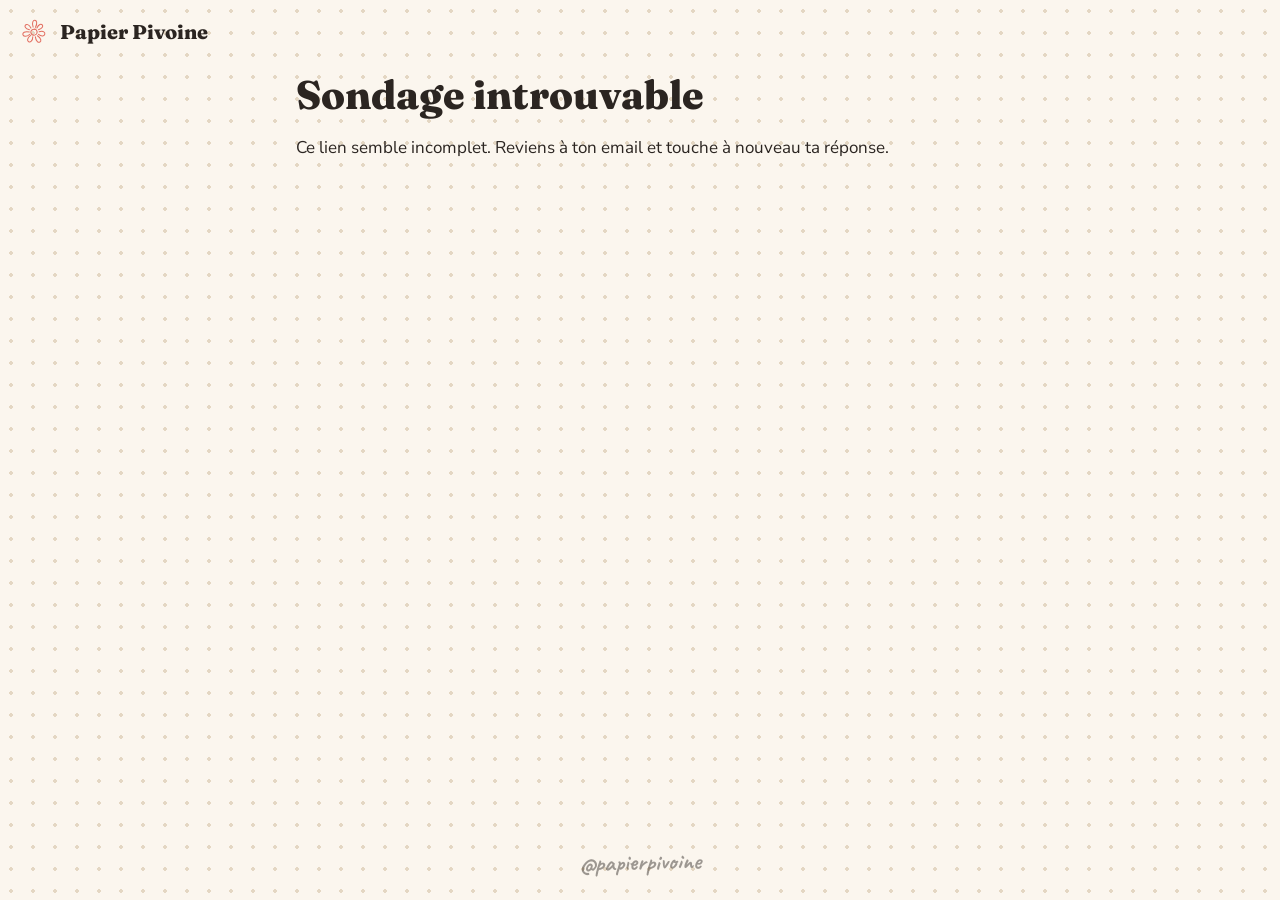
==== sondage.html @ 4c8d3699 "Add one-click polls for Kit emails Each answer in an email links to sondage.html, which records the " ====
<!doctype html>
<html lang="fr">
<head>
  <meta charset="utf-8">
  <meta name="viewport" content="width=device-width, initial-scale=1, viewport-fit=cover">
  <title>Papier Pivoine · sondage</title>
  <meta name="robots" content="noindex">
  <meta name="referrer" content="no-referrer">
  <meta name="theme-color" content="#FBF6EE">
  <link rel="icon" href="icons/icon.svg" type="image/svg+xml">
  <link rel="preconnect" href="https://fonts.googleapis.com">
  <link rel="preconnect" href="https://fonts.gstatic.com" crossorigin>
  <link href="https://fonts.googleapis.com/css2?family=Caveat:wght@700&family=Fraunces:ital,wght@0,800;1,600&family=Nunito+Sans:wght@400;700;800&display=swap" rel="stylesheet">
  <link rel="stylesheet" href="css/app.css">
</head>
<body>
  <header class="top">
    <a href="./" class="brand">
      <svg class="peony" viewBox="0 0 120 120" aria-hidden="true"><use href="#peony"/></svg>
      <span>Papier Pivoine</span>
    </a>
  </header>

  <main id="poll" tabindex="-1" aria-live="polite">
    <p class="hand">un instant…</p>
  </main>

  <footer class="foot">
    <span class="sign">@papierpivoine</span>
  </footer>

  <svg width="0" height="0" style="position:absolute" aria-hidden="true">
    <symbol id="peony" viewBox="0 0 120 120">
      <path fill="none" stroke="#E26D5F" stroke-width="3.4" stroke-linecap="round" stroke-linejoin="round"
        d="M62.7,49.8 C66.1,48.3 73.1,61.7 69.5,62.6 C71.8,66.2 60.0,73.3 57.4,69.7 C53.2,71.8 46.4,60.3 50.3,57.4 C49.8,53.3 61.7,47.9 62.7,51.8 M57.1,43.6 C46.3,12.7 80.5,14.0 65.0,44.5 M69.6,46.7 C81.8,18.7 103.5,44.8 74.8,52.4 M77.3,59.3 C107.0,50.6 98.2,86.2 75.1,67.9 M71.5,72.6 C98.7,90.0 68.7,109.6 64.6,76.1 M56.0,75.8 C55.5,106.4 22.2,90.6 49.0,71.4 M46.0,67.6 C19.3,88.3 11.6,52.1 44.5,60.0 M44.9,52.5 C15.6,45.7 36.2,19.9 49.7,47.0"/>
    </symbol>
  </svg>

  <script src="js/poll.js"></script>
</body>
</html>
---- css/app.css ----
/* Papier Pivoine palette (social media palette, see brand kit) */
:root {
  --paper: #FBF6EE;
  --dot: #E4D7C3;
  --ink: #2B2521;
  --pink: #E26D5F;
  --mustard: #F2C66D;
  --blue: #AFC2D8;
  --apricot: #EDBB85;
  --steam: #9AA8B8;
  --green: #A9B97F;
  --brown: #9C6B4A;
  --card: #FFFDF9;
  --radius: 18px;
}

* { box-sizing: border-box; }

html { -webkit-text-size-adjust: 100%; }

body {
  margin: 0;
  min-height: 100vh;
  display: flex;
  flex-direction: column;
  color: var(--ink);
  font: 400 17px/1.5 "Nunito Sans", system-ui, sans-serif;
  background-color: var(--paper);
  background-image: radial-gradient(var(--dot) 1.6px, transparent 1.7px);
  background-size: 22px 22px;
}

a { color: inherit; }

h1, h2, h3 {
  font-family: "Fraunces", Georgia, serif;
  font-weight: 800;
  line-height: 1.15;
  margin: 0 0 .4em;
}
h1 { font-size: clamp(28px, 7vw, 40px); }
h2 { font-size: 24px; }
h3 { font-size: 19px; }

mark {
  background: linear-gradient(transparent 45%, var(--mustard) 45%, var(--mustard) 90%, transparent 90%);
  color: inherit;
  padding: 0 .1em;
}

.hand { font-family: "Caveat", cursive; font-weight: 700; font-size: 22px; line-height: 1.2; }
.title-it { font-family: "Fraunces", Georgia, serif; font-style: italic; font-weight: 600; }

.top {
  display: flex;
  align-items: center;
  padding: 14px 16px;
  padding-top: max(14px, env(safe-area-inset-top));
}
.brand {
  display: flex; align-items: center; gap: 8px;
  text-decoration: none;
  font-family: "Fraunces", Georgia, serif; font-weight: 800; font-size: 20px;
}
.peony { width: 36px; height: 36px; }

main {
  flex: 1;
  width: 100%;
  max-width: 720px;
  margin: 0 auto;
  padding: 8px 16px 32px;
  outline: none;
}

.foot { text-align: center; padding: 16px 16px max(20px, env(safe-area-inset-bottom)); }
.sign {
  font-family: "Caveat", cursive; font-weight: 700; font-size: 24px;
  opacity: .45; display: inline-block; transform: rotate(-1.5deg);
}

.intro { margin: 8px 0 24px; }
.intro p { margin: 0; }

/* Shelf */
.shelf {
  display: grid;
  grid-template-columns: repeat(auto-fill, minmax(150px, 1fr));
  gap: 20px;
  margin-bottom: 32px;
}
.book {
  display: flex; flex-direction: column; gap: 8px;
  text-decoration: none;
}
.cover {
  position: relative;
  aspect-ratio: 6 / 9;
  border-radius: 6px 10px 10px 6px;
  overflow: hidden;
  box-shadow: 0 8px 18px rgba(43, 37, 33, .18);
  transform: rotate(-1.5deg);
  transition: transform .2s ease;
}
.book:nth-child(2n) .cover { transform: rotate(1.2deg); }
.book:hover .cover, .book:focus-visible .cover { transform: rotate(0) translateY(-3px); }
.cover img { width: 100%; height: 100%; object-fit: cover; display: block; }
.cover .fallback {
  position: absolute; inset: 0;
  display: flex; align-items: center; justify-content: center; text-align: center;
  padding: 12px;
  color: var(--card);
  font-family: "Fraunces", Georgia, serif; font-weight: 800; font-size: 20px;
  text-shadow: 0 1px 2px rgba(0, 0, 0, .25);
}
.book .meta { font-size: 14px; }
.book .meta strong { display: block; font-family: "Fraunces", Georgia, serif; font-style: italic; font-weight: 600; font-size: 17px; }
.badge {
  display: inline-block;
  font-size: 13px; font-weight: 800;
  padding: 2px 10px; border-radius: 99px;
  background: var(--mustard);
}
.badge.locked { background: var(--dot); }

.soon .cover {
  background: var(--card);
  border: 2px dashed var(--dot);
  box-shadow: none;
  display: flex; align-items: center; justify-content: center;
}

/* Cards and buttons */
.card {
  background: var(--card);
  border: 2px solid var(--ink);
  border-radius: var(--radius);
  padding: 18px;
  margin-bottom: 18px;
}
.btn {
  display: inline-flex; align-items: center; justify-content: center; gap: 6px;
  min-height: 46px;
  padding: 10px 22px;
  border: 0; border-radius: 99px;
  background: var(--pink); color: #fff;
  font: 800 16px/1 "Nunito Sans", system-ui, sans-serif;
  text-decoration: none;
  cursor: pointer;
  box-shadow: 0 4px 10px rgba(226, 109, 95, .3);
}
.btn.ghost { background: transparent; color: var(--ink); border: 2px solid var(--ink); box-shadow: none; }
.btn:disabled { opacity: .5; cursor: default; }

input[type=text], textarea {
  width: 100%;
  font: inherit;
  color: var(--ink);
  background: var(--paper);
  border: 2px solid var(--ink);
  border-radius: 12px;
  padding: 12px 14px;
}
textarea { min-height: 160px; resize: vertical; font-family: "Caveat", cursive; font-weight: 700; font-size: 24px; line-height: 1.3; }
label { display: block; font-weight: 700; margin-bottom: 8px; }
.row { display: flex; gap: 10px; flex-wrap: wrap; align-items: center; margin-top: 12px; }
.error { color: var(--pink); font-weight: 700; }
.muted { opacity: .7; font-size: 15px; }

.back { display: inline-block; margin-bottom: 14px; font-weight: 700; text-decoration: none; }

.book-head { display: flex; gap: 18px; align-items: center; margin-bottom: 20px; }
.book-head .cover { width: 110px; flex: none; }

/* Activity tiles */
.tiles { display: grid; grid-template-columns: repeat(2, 1fr); gap: 14px; margin-bottom: 24px; }
.tile {
  background: var(--card);
  border: 2px solid var(--ink);
  border-radius: var(--radius);
  padding: 16px;
  text-decoration: none;
  min-height: 110px;
  display: flex; flex-direction: column; justify-content: space-between;
}
.tile:nth-child(1) { background: #F6DCD4; }
.tile:nth-child(2) { background: #F8E7BF; }
.tile:nth-child(3) { background: #DDE5EF; }
.tile:nth-child(4) { background: #E3E8D3; }
.tile h3 { margin: 0; }

.list { list-style: none; padding: 0; margin: 0; }
.list li { padding: 12px 0; border-bottom: 2px dotted var(--dot); }
.list li:last-child { border-bottom: 0; }

.cta {
  text-align: center;
  padding: 24px 18px;
  border-top: 2px dotted var(--dot);
  margin-top: 8px;
}

/* Coloring */
.coloring-wrap { background: #fff; border: 2px solid var(--ink); border-radius: var(--radius); padding: 8px; }
.coloring-wrap svg { width: 100%; height: auto; display: block; touch-action: manipulation; }
.coloring-wrap [data-region] { cursor: pointer; }
.swatches { display: flex; flex-wrap: wrap; gap: 10px; margin: 14px 0; }
.swatch {
  width: 40px; height: 40px; border-radius: 50%;
  border: 2px solid var(--ink);
  cursor: pointer;
}
.swatch[aria-pressed=true] { outline: 3px solid var(--ink); outline-offset: 3px; }

/* Word search */
.ws-grid {
  display: grid;
  gap: 3px;
  user-select: none; -webkit-user-select: none;
  touch-action: none;
  max-width: 480px;
  margin: 0 auto;
}
.ws-cell {
  aspect-ratio: 1;
  display: flex; align-items: center; justify-content: center;
  background: var(--card);
  border-radius: 6px;
  font-weight: 800;
  font-size: clamp(13px, 4vw, 20px);
}
.ws-cell.sel { background: var(--blue); }
.ws-cell.found { background: var(--mustard); }
.ws-words { display: flex; flex-wrap: wrap; gap: 8px; margin: 16px 0; padding: 0; list-style: none; }
.ws-words li { padding: 4px 12px; border-radius: 99px; border: 2px solid var(--ink); font-weight: 700; font-size: 15px; }
.ws-words li.found { background: var(--mustard); text-decoration: line-through; }

.saved { font-family: "Caveat", cursive; font-weight: 700; font-size: 20px; opacity: 0; transition: opacity .3s; }
.saved.show { opacity: .7; }

/* Polls (sondage.html) */
.poll-options { list-style: none; padding: 0; margin: 14px 0 10px; display: grid; gap: 10px; }
.poll-option {
  position: relative; overflow: hidden;
  display: flex; align-items: center; justify-content: space-between; gap: 12px;
  width: 100%; min-height: 52px;
  padding: 12px 16px;
  background: var(--paper); color: var(--ink);
  border: 2px solid var(--ink); border-radius: 14px;
  font: 700 16px/1.3 "Nunito Sans", system-ui, sans-serif;
  text-align: left;
  cursor: pointer;
}
.poll-option:disabled { cursor: progress; opacity: .7; }
.poll-option.mine { border-color: var(--pink); box-shadow: 0 0 0 2px var(--pink); }
.poll-option.mine .poll-label::after { content: " ✓"; color: var(--pink); }
.poll-bar { position: absolute; inset: 0 auto 0 0; background: var(--mustard); opacity: .55; transition: width .5s ease; }
.poll-option.mine .poll-bar { background: #F6DCD4; opacity: 1; }
.poll-label, .poll-pct { position: relative; }
.poll-pct { font-weight: 800; white-space: nowrap; }
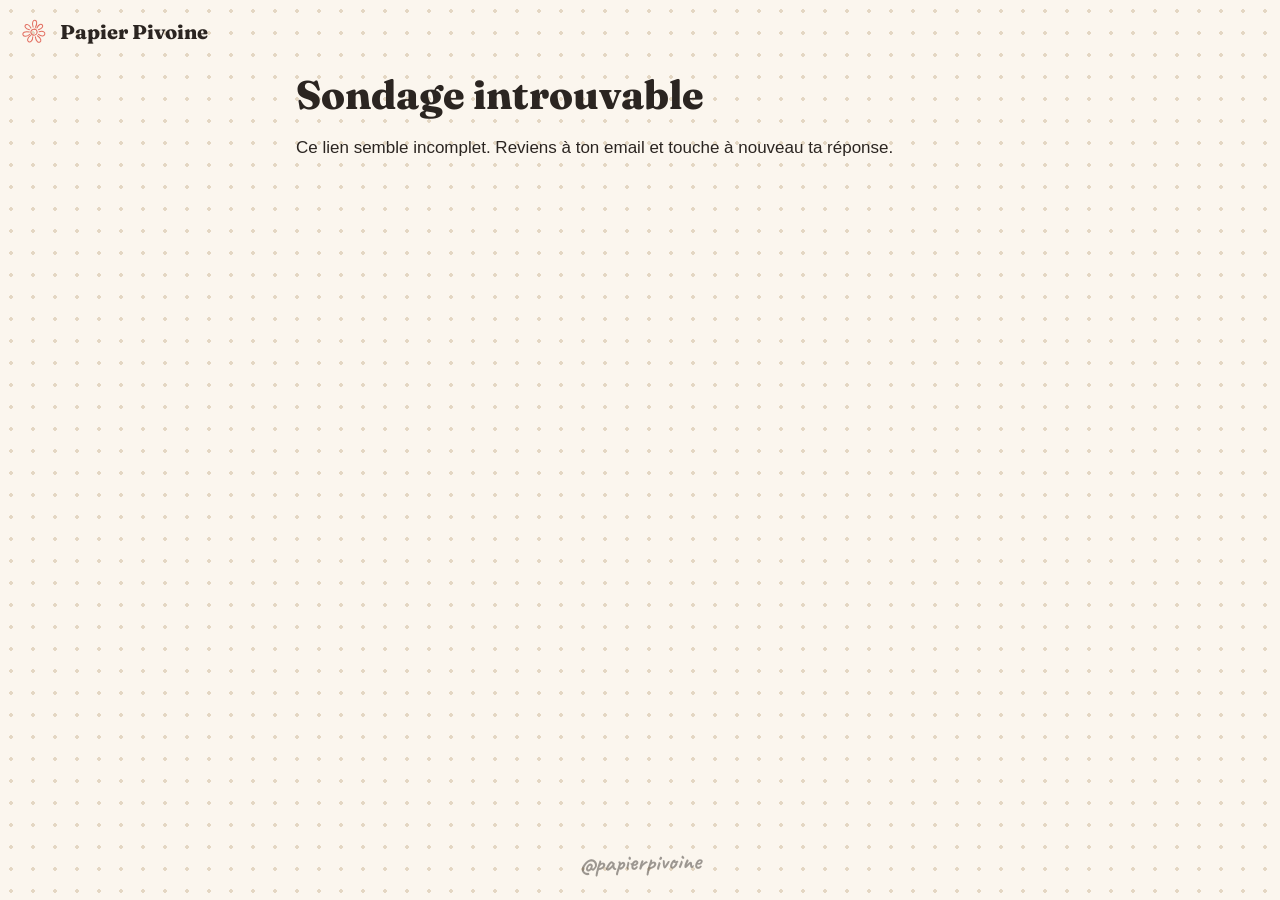
==== commit 3d13f777: "Open the text box at once for the free-text answer, thank only after sending - A link with t=1 (adde" ====
--- a/sondage.html
+++ b/sondage.html
@@ -10,12 +10,16 @@
   <link rel="icon" href="icons/icon.svg" type="image/svg+xml">
   <link rel="preconnect" href="https://fonts.googleapis.com">
   <link rel="preconnect" href="https://fonts.gstatic.com" crossorigin>
-  <link href="https://fonts.googleapis.com/css2?family=Caveat:wght@700&family=Fraunces:ital,wght@0,800;1,600&family=Nunito+Sans:wght@400;700;800&display=swap" rel="stylesheet">
+  <!-- Fonts load without holding up the page; the vote request starts first. -->
+  <link href="https://fonts.googleapis.com/css2?family=Caveat:wght@700&family=Fraunces:ital,wght@0,800;1,600&display=swap" rel="stylesheet" media="print" onload="this.media='all'">
+  <link rel="preconnect" href="https://script.google.com">
+  <link rel="preconnect" href="https://script.googleusercontent.com">
   <link rel="stylesheet" href="css/app.css">
+  <link rel="preload" href="data/sondage.json" as="fetch" crossorigin>
 </head>
 <body>
   <header class="top">
-    <a href="./" class="brand">
+    <a href="https://papierpivoine.fr/" class="brand">
       <svg class="peony" viewBox="0 0 120 120" aria-hidden="true"><use href="#peony"/></svg>
       <span>Papier Pivoine</span>
     </a>
--- a/css/app.css
+++ b/css/app.css
@@ -24,7 +24,7 @@
   display: flex;
   flex-direction: column;
   color: var(--ink);
-  font: 400 17px/1.5 "Nunito Sans", system-ui, sans-serif;
+  font: 400 17px/1.5 "Helvetica Neue", Helvetica, Arial, sans-serif;
   background-color: var(--paper);
   background-image: radial-gradient(var(--dot) 1.6px, transparent 1.7px);
   background-size: 22px 22px;
@@ -79,58 +79,7 @@
   opacity: .45; display: inline-block; transform: rotate(-1.5deg);
 }
 
-.intro { margin: 8px 0 24px; }
-.intro p { margin: 0; }
-
-/* Shelf */
-.shelf {
-  display: grid;
-  grid-template-columns: repeat(auto-fill, minmax(150px, 1fr));
-  gap: 20px;
-  margin-bottom: 32px;
-}
-.book {
-  display: flex; flex-direction: column; gap: 8px;
-  text-decoration: none;
-}
-.cover {
-  position: relative;
-  aspect-ratio: 6 / 9;
-  border-radius: 6px 10px 10px 6px;
-  overflow: hidden;
-  box-shadow: 0 8px 18px rgba(43, 37, 33, .18);
-  transform: rotate(-1.5deg);
-  transition: transform .2s ease;
-}
-.book:nth-child(2n) .cover { transform: rotate(1.2deg); }
-.book:hover .cover, .book:focus-visible .cover { transform: rotate(0) translateY(-3px); }
-.cover img { width: 100%; height: 100%; object-fit: cover; display: block; }
-.cover .fallback {
-  position: absolute; inset: 0;
-  display: flex; align-items: center; justify-content: center; text-align: center;
-  padding: 12px;
-  color: var(--card);
-  font-family: "Fraunces", Georgia, serif; font-weight: 800; font-size: 20px;
-  text-shadow: 0 1px 2px rgba(0, 0, 0, .25);
-}
-.book .meta { font-size: 14px; }
-.book .meta strong { display: block; font-family: "Fraunces", Georgia, serif; font-style: italic; font-weight: 600; font-size: 17px; }
-.badge {
-  display: inline-block;
-  font-size: 13px; font-weight: 800;
-  padding: 2px 10px; border-radius: 99px;
-  background: var(--mustard);
-}
-.badge.locked { background: var(--dot); }
-
-.soon .cover {
-  background: var(--card);
-  border: 2px dashed var(--dot);
-  box-shadow: none;
-  display: flex; align-items: center; justify-content: center;
-}
-
-/* Cards and buttons */
+/* Cards */
 .card {
   background: var(--card);
   border: 2px solid var(--ink);
@@ -138,123 +87,69 @@
   padding: 18px;
   margin-bottom: 18px;
 }
-.btn {
-  display: inline-flex; align-items: center; justify-content: center; gap: 6px;
-  min-height: 46px;
-  padding: 10px 22px;
-  border: 0; border-radius: 99px;
-  background: var(--pink); color: #fff;
-  font: 800 16px/1 "Nunito Sans", system-ui, sans-serif;
-  text-decoration: none;
-  cursor: pointer;
-  box-shadow: 0 4px 10px rgba(226, 109, 95, .3);
-}
-.btn.ghost { background: transparent; color: var(--ink); border: 2px solid var(--ink); box-shadow: none; }
-.btn:disabled { opacity: .5; cursor: default; }
-
-input[type=text], textarea {
-  width: 100%;
-  font: inherit;
-  color: var(--ink);
-  background: var(--paper);
-  border: 2px solid var(--ink);
-  border-radius: 12px;
-  padding: 12px 14px;
-}
-textarea { min-height: 160px; resize: vertical; font-family: "Caveat", cursive; font-weight: 700; font-size: 24px; line-height: 1.3; }
-label { display: block; font-weight: 700; margin-bottom: 8px; }
-.row { display: flex; gap: 10px; flex-wrap: wrap; align-items: center; margin-top: 12px; }
 .error { color: var(--pink); font-weight: 700; }
 .muted { opacity: .7; font-size: 15px; }
 
-.back { display: inline-block; margin-bottom: 14px; font-weight: 700; text-decoration: none; }
-
-.book-head { display: flex; gap: 18px; align-items: center; margin-bottom: 20px; }
-.book-head .cover { width: 110px; flex: none; }
-
-/* Activity tiles */
-.tiles { display: grid; grid-template-columns: repeat(2, 1fr); gap: 14px; margin-bottom: 24px; }
-.tile {
-  background: var(--card);
-  border: 2px solid var(--ink);
-  border-radius: var(--radius);
-  padding: 16px;
-  text-decoration: none;
-  min-height: 110px;
-  display: flex; flex-direction: column; justify-content: space-between;
+/* Polls (sondage.html): same look as the poll in the emails */
+.poll-card {
+  background: #FBF4EF;
+  border: 2px solid var(--pink);
+  border-radius: 20px;
+  padding: 26px 18px 20px;
+  margin: 8px 0 18px;
+  text-align: center;
+  font-family: "Helvetica Neue", Helvetica, Arial, sans-serif;
 }
-.tile:nth-child(1) { background: #F6DCD4; }
-.tile:nth-child(2) { background: #F8E7BF; }
-.tile:nth-child(3) { background: #DDE5EF; }
-.tile:nth-child(4) { background: #E3E8D3; }
-.tile h3 { margin: 0; }
-
-.list { list-style: none; padding: 0; margin: 0; }
-.list li { padding: 12px 0; border-bottom: 2px dotted var(--dot); }
-.list li:last-child { border-bottom: 0; }
-
-.cta {
-  text-align: center;
-  padding: 24px 18px;
-  border-top: 2px dotted var(--dot);
-  margin-top: 8px;
+.poll-intro {
+  margin: 0 0 12px;
+  color: var(--pink);
+  font-size: 14px; letter-spacing: .14em; text-transform: uppercase;
 }
-
-/* Coloring */
-.coloring-wrap { background: #fff; border: 2px solid var(--ink); border-radius: var(--radius); padding: 8px; }
-.coloring-wrap svg { width: 100%; height: auto; display: block; touch-action: manipulation; }
-.coloring-wrap [data-region] { cursor: pointer; }
-.swatches { display: flex; flex-wrap: wrap; gap: 10px; margin: 14px 0; }
-.swatch {
-  width: 40px; height: 40px; border-radius: 50%;
-  border: 2px solid var(--ink);
-  cursor: pointer;
-}
-.swatch[aria-pressed=true] { outline: 3px solid var(--ink); outline-offset: 3px; }
-
-/* Word search */
-.ws-grid {
-  display: grid;
-  gap: 3px;
-  user-select: none; -webkit-user-select: none;
-  touch-action: none;
-  max-width: 480px;
-  margin: 0 auto;
-}
-.ws-cell {
-  aspect-ratio: 1;
-  display: flex; align-items: center; justify-content: center;
-  background: var(--card);
-  border-radius: 6px;
-  font-weight: 800;
-  font-size: clamp(13px, 4vw, 20px);
-}
-.ws-cell.sel { background: var(--blue); }
-.ws-cell.found { background: var(--mustard); }
-.ws-words { display: flex; flex-wrap: wrap; gap: 8px; margin: 16px 0; padding: 0; list-style: none; }
-.ws-words li { padding: 4px 12px; border-radius: 99px; border: 2px solid var(--ink); font-weight: 700; font-size: 15px; }
-.ws-words li.found { background: var(--mustard); text-decoration: line-through; }
-
-.saved { font-family: "Caveat", cursive; font-weight: 700; font-size: 20px; opacity: 0; transition: opacity .3s; }
-.saved.show { opacity: .7; }
-
-/* Polls (sondage.html) */
-.poll-options { list-style: none; padding: 0; margin: 14px 0 10px; display: grid; gap: 10px; }
+.poll-q { font-family: Georgia, "Times New Roman", serif; font-weight: 700; font-size: clamp(22px, 5.5vw, 27px); margin: 0 0 18px; }
+.poll-options { list-style: none; padding: 0; margin: 0 0 16px; display: grid; gap: 12px; }
 .poll-option {
   position: relative; overflow: hidden;
-  display: flex; align-items: center; justify-content: space-between; gap: 12px;
-  width: 100%; min-height: 52px;
-  padding: 12px 16px;
-  background: var(--paper); color: var(--ink);
-  border: 2px solid var(--ink); border-radius: 14px;
-  font: 700 16px/1.3 "Nunito Sans", system-ui, sans-serif;
+  display: flex; align-items: center; gap: 16px;
+  width: 100%; min-height: 58px;
+  padding: 14px 22px 14px 44px;
+  background: #fff; color: var(--ink);
+  border: 2px solid #EBD3CA; border-radius: 99px;
+  font: 400 18px/1.3 "Helvetica Neue", Helvetica, Arial, sans-serif;
   text-align: left;
   cursor: pointer;
 }
+.poll-option::before {
+  content: ""; position: relative; z-index: 1; flex: none;
+  width: 22px; height: 22px; border-radius: 50%;
+  border: 2.5px solid var(--pink); box-sizing: border-box;
+}
+.poll-option:hover { border-color: var(--pink); }
 .poll-option:disabled { cursor: progress; opacity: .7; }
-.poll-option.mine { border-color: var(--pink); box-shadow: 0 0 0 2px var(--pink); }
-.poll-option.mine .poll-label::after { content: " ✓"; color: var(--pink); }
-.poll-bar { position: absolute; inset: 0 auto 0 0; background: var(--mustard); opacity: .55; transition: width .5s ease; }
-.poll-option.mine .poll-bar { background: #F6DCD4; opacity: 1; }
-.poll-label, .poll-pct { position: relative; }
-.poll-pct { font-weight: 800; white-space: nowrap; }
+.poll-option.mine { border-color: var(--pink); }
+.poll-option.mine::before { background: radial-gradient(var(--pink) 0 5px, #fff 5.5px); }
+.poll-bar { position: absolute; inset: 0 auto 0 0; background: #F6DCD4; transition: width .5s ease; }
+.poll-label { position: relative; flex: 1; }
+.poll-pct { position: relative; font-weight: 700; white-space: nowrap; }
+.poll-note { margin: 0; color: #8A817C; font-size: 16px; }
+.poll-text { margin: 0 0 22px; }
+.poll-text label { display: block; margin: 0 0 10px; color: #8A817C; }
+.poll-text textarea {
+  display: block; width: 100%; margin-bottom: 12px;
+  font: 17px/1.4 "Helvetica Neue", Helvetica, Arial, sans-serif; color: var(--ink);
+  background: #fff; border: 2px solid var(--pink); border-radius: 16px; padding: 12px 16px;
+  resize: vertical;
+}
+.poll-text textarea:focus { outline: none; border-color: var(--pink); }
+.poll-sent { margin: 0 0 16px; }
+.btn {
+  display: inline-flex; align-items: center; justify-content: center;
+  min-height: 46px; padding: 10px 26px;
+  border: 0; border-radius: 99px;
+  background: var(--pink); color: #fff;
+  font: 700 16px/1 "Helvetica Neue", Helvetica, Arial, sans-serif;
+  cursor: pointer;
+}
+.btn:disabled { opacity: .5; cursor: progress; }
+@media (max-width: 420px) {
+  .poll-option { padding-left: 22px; font-size: 17px; gap: 14px; }
+}
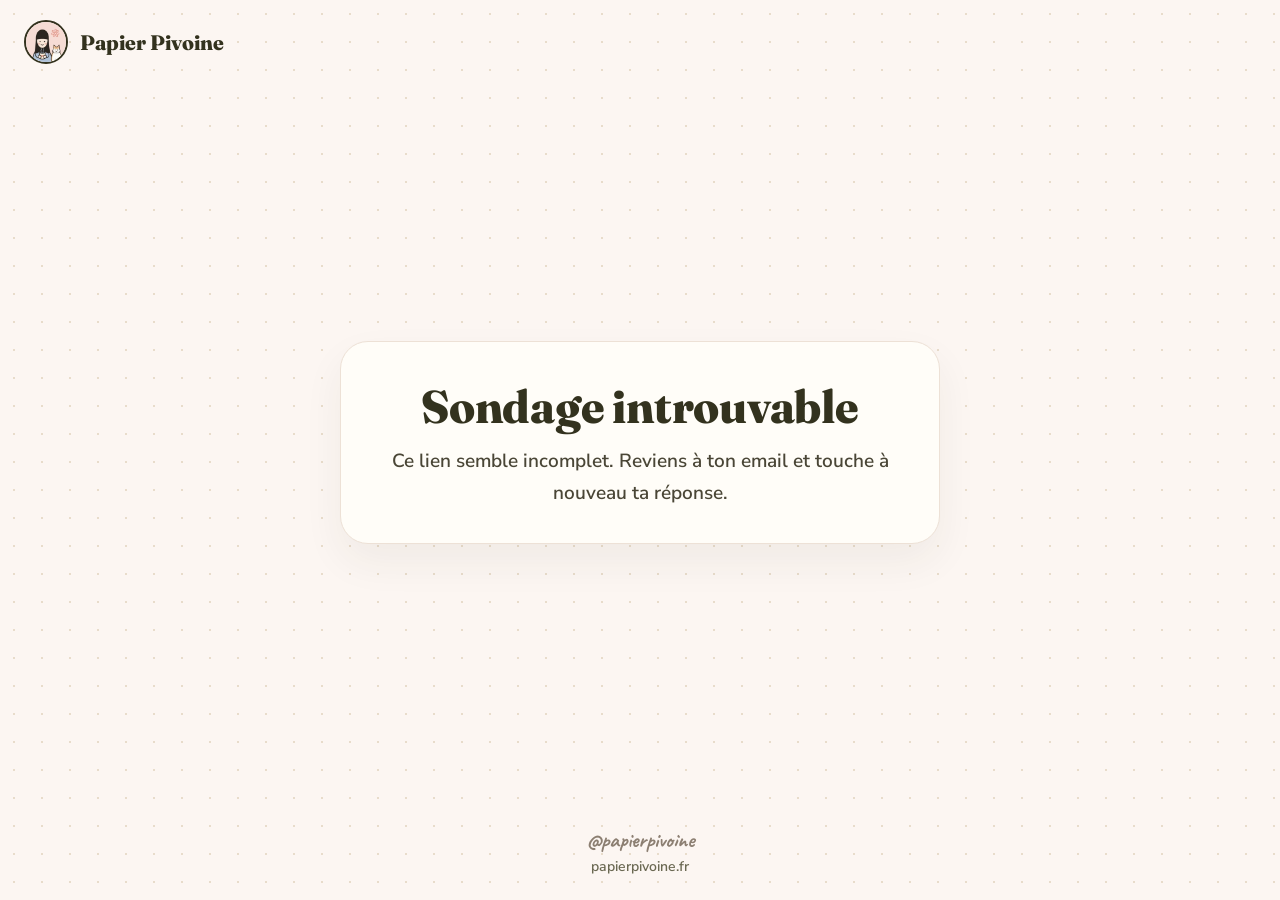
==== commit 9e6799fb: "Redesign the poll thank-you pages Apply the "pages merci" redesign to sondage.html: the website pale" ====
--- a/sondage.html
+++ b/sondage.html
@@ -3,35 +3,28 @@
 <head>
   <meta charset="utf-8">
   <meta name="viewport" content="width=device-width, initial-scale=1, viewport-fit=cover">
-  <title>Papier Pivoine · sondage</title>
+  <title>Merci · Papier Pivoine</title>
   <meta name="robots" content="noindex">
   <meta name="referrer" content="no-referrer">
-  <meta name="theme-color" content="#FBF6EE">
-  <link rel="icon" href="icons/icon.svg" type="image/svg+xml">
+  <meta name="theme-color" content="#FCF6F2">
+  <link rel="icon" href="assets/merci/logo.webp" type="image/webp">
   <link rel="preconnect" href="https://fonts.googleapis.com">
   <link rel="preconnect" href="https://fonts.gstatic.com" crossorigin>
-  <!-- Fonts load without holding up the page; the vote request starts first. -->
-  <link href="https://fonts.googleapis.com/css2?family=Caveat:wght@700&family=Fraunces:ital,wght@0,800;1,600&display=swap" rel="stylesheet" media="print" onload="this.media='all'">
+  <link href="https://fonts.googleapis.com/css2?family=Caveat:wght@600;700&family=Fraunces:opsz,wght@9..144,700;9..144,800&family=Nunito+Sans:opsz,wght@6..12,600;6..12,700;6..12,800&display=swap" rel="stylesheet">
+  <link rel="stylesheet" href="css/sondage.css">
   <link rel="preconnect" href="https://script.google.com">
   <link rel="preconnect" href="https://script.googleusercontent.com">
-  <link rel="stylesheet" href="css/app.css">
   <link rel="preload" href="data/sondage.json" as="fetch" crossorigin>
+  <link rel="preload" href="data/merci.json" as="fetch" crossorigin>
 </head>
 <body>
-  <header class="top">
-    <a href="https://papierpivoine.fr/" class="brand">
-      <svg class="peony" viewBox="0 0 120 120" aria-hidden="true"><use href="#peony"/></svg>
-      <span>Papier Pivoine</span>
-    </a>
+  <header>
+    <a href="https://papierpivoine.fr/"><img src="assets/merci/logo.webp" alt="" width="44" height="44"><span>Papier Pivoine</span></a>
   </header>
 
-  <main id="poll" tabindex="-1" aria-live="polite">
-    <p class="hand">un instant…</p>
-  </main>
+  <main><div class="card" id="poll" aria-live="polite"></div></main>
 
-  <footer class="foot">
-    <span class="sign">@papierpivoine</span>
-  </footer>
+  <footer><span class="h">@papierpivoine</span><a href="https://papierpivoine.fr/">papierpivoine.fr</a></footer>
 
   <svg width="0" height="0" style="position:absolute" aria-hidden="true">
     <symbol id="peony" viewBox="0 0 120 120">
--- a/css/sondage.css
+++ b/css/sondage.css
@@ -0,0 +1,100 @@
+/* Poll thank-you pages (sondage.html): the website palette and card design
+   from the "pages merci" redesign, plus the pieces the poll page needs on top
+   (waiting peony, the question when opened without an answer, results). */
+:root {
+  --paper: #FCF6F2; --ink: #33321E; --ink-soft: #4A4636; --muted: #6B6953;
+  --peony: #E26D5F; --peony-dk: #BF5548; --sand: #EAD9AC; --sand-l: #F7F0DE;
+  --line: #EDE1D6; --dot: #E8DCCB;
+}
+* { box-sizing: border-box; }
+html, body { margin: 0; }
+body {
+  min-height: 100vh; display: flex; flex-direction: column;
+  background: var(--paper);
+  background-image: radial-gradient(var(--dot) 1.4px, transparent 1.5px);
+  background-size: 28px 28px;
+  color: var(--ink);
+  font: 600 18px/1.65 "Nunito Sans", -apple-system, "Segoe UI", Roboto, Helvetica, Arial, sans-serif;
+  -webkit-font-smoothing: antialiased;
+}
+header { display: flex; align-items: center; gap: 12px; padding: 20px 24px; }
+header a { display: flex; align-items: center; gap: 12px; color: inherit; text-decoration: none; }
+header img { width: 44px; height: 44px; border-radius: 50%; border: 2px solid var(--ink); }
+header span { font: 800 21px/1 Fraunces, Georgia, serif; font-variation-settings: "opsz" 72; }
+main { flex: 1; display: flex; align-items: center; justify-content: center; padding: 12px 16px 40px; }
+.card {
+  width: 100%; max-width: 600px;
+  background: #FFFDF8; border: 1.5px solid var(--line); border-radius: 28px;
+  padding: 40px 40px 34px; text-align: center;
+  box-shadow: 0 18px 40px rgba(51, 50, 30, .06);
+}
+.vis { display: block; width: 100%; max-width: 340px; height: auto; margin: 0 auto 22px; }
+h1 {
+  font: 800 clamp(34px, 6vw, 46px)/1.1 Fraunces, Georgia, serif; font-variation-settings: "opsz" 72;
+  margin: 0 0 14px; letter-spacing: -.005em; text-wrap: balance;
+}
+mark { background: linear-gradient(transparent 58%, var(--sand) 58%, var(--sand) 92%, transparent 92%); color: inherit; padding: 0 4px; }
+.lead { font-size: 19px; color: var(--ink-soft); margin: 0 auto; max-width: 30em; text-wrap: pretty; }
+.next { background: var(--sand-l); border-radius: 20px; padding: 22px 24px 24px; margin: 28px 0 0; text-align: left; }
+.next .k { font: 800 12.5px/1.3 "Nunito Sans", Arial, sans-serif; letter-spacing: .14em; text-transform: uppercase; color: var(--peony-dk); margin: 0 0 8px; }
+.next p { margin: 0 0 16px; font-size: 17px; color: var(--ink-soft); }
+.btn {
+  display: inline-block; background: var(--peony); color: #fff;
+  font: 800 17px/1 "Nunito Sans", Arial, sans-serif; text-decoration: none;
+  padding: 15px 26px; border-radius: 999px; border: 0; cursor: pointer;
+  box-shadow: 0 6px 16px rgba(226, 109, 95, .25);
+}
+.btn:hover { background: var(--peony-dk); }
+.sig { font: 700 34px/1 Caveat, "Bradley Hand", "Segoe Script", cursive; color: var(--peony-dk); margin: 26px 0 0; }
+form { margin: 24px 0 0; text-align: left; }
+label { display: block; font-weight: 800; font-size: 15px; margin: 0 0 8px; color: var(--ink-soft); }
+textarea {
+  width: 100%; min-height: 190px; resize: vertical;
+  border: 1.5px solid var(--line); border-radius: 18px; background: #fff; padding: 16px 18px;
+  font: 600 17px/1.6 "Nunito Sans", Arial, sans-serif; color: var(--ink); outline: none;
+}
+textarea:focus { border-color: var(--peony); box-shadow: 0 0 0 4px rgba(226, 109, 95, .14); }
+.row { display: flex; justify-content: flex-end; margin-top: 14px; }
+footer { text-align: center; padding: 0 16px 22px; font-size: 14px; color: var(--muted); }
+footer a { color: var(--muted); text-decoration: none; }
+footer .h { font: 700 22px/1 Caveat, cursive; color: #8C7F72; display: block; margin-bottom: 4px; }
+
+/* Waiting for Google */
+.wait { display: flex; justify-content: center; padding: 48px 0; }
+.wait svg { width: 56px; height: 56px; animation: breathe 1.6s ease-in-out infinite; }
+@keyframes breathe { 50% { transform: scale(1.15) rotate(8deg); opacity: .55; } }
+@media (prefers-reduced-motion: reduce) { .wait svg { animation: none; } }
+
+.err { margin: 18px 0 0; color: var(--peony-dk); font-weight: 800; font-size: 16px; }
+.err button { font: inherit; color: inherit; background: none; border: 0; padding: 0; text-decoration: underline; cursor: pointer; }
+
+/* The question, when the page is opened without an answer, and results */
+.kicker { font: 800 12.5px/1.3 "Nunito Sans", Arial, sans-serif; letter-spacing: .14em; text-transform: uppercase; color: var(--peony-dk); margin: 0 0 10px; }
+.q { font: 800 26px/1.25 Fraunces, Georgia, serif; margin: 0 0 20px; }
+.options { list-style: none; padding: 0; margin: 0 0 16px; display: grid; gap: 10px; text-align: left; }
+.option {
+  position: relative; overflow: hidden; display: flex; align-items: center; gap: 14px;
+  width: 100%; min-height: 54px; padding: 12px 20px;
+  background: #fff; color: var(--ink); border: 1.5px solid #E8C9C0; border-radius: 28px;
+  font: 600 17px/1.35 "Nunito Sans", Arial, sans-serif; text-align: left; cursor: pointer;
+}
+.option::before { content: ""; position: relative; z-index: 1; flex: none; width: 18px; height: 18px; border-radius: 50%; border: 2px solid var(--peony); }
+.option:hover { border-color: var(--peony); }
+.option:disabled { cursor: progress; opacity: .7; }
+.option.mine { border-color: var(--peony); }
+.option.mine::before { background: radial-gradient(var(--peony) 0 4px, #fff 4.5px); }
+.bar { position: absolute; inset: 0 auto 0 0; background: var(--sand-l); }
+.option.mine .bar { background: #FBEDEA; }
+.label { position: relative; flex: 1; }
+.pct { position: relative; font-weight: 800; white-space: nowrap; }
+.note { color: var(--muted); font-size: 15px; margin: 0; }
+.results { margin: 28px 0 0; }
+
+@media (max-width: 560px) {
+  .card { padding: 30px 22px 28px; border-radius: 24px; }
+  .vis { max-width: 260px; }
+  .lead { font-size: 18px; }
+  .row { justify-content: stretch; }
+  .row .btn, .next .btn { width: 100%; text-align: center; padding: 15px 14px; font-size: 16px; white-space: nowrap; }
+  .next { padding: 20px 18px 20px; }
+}
